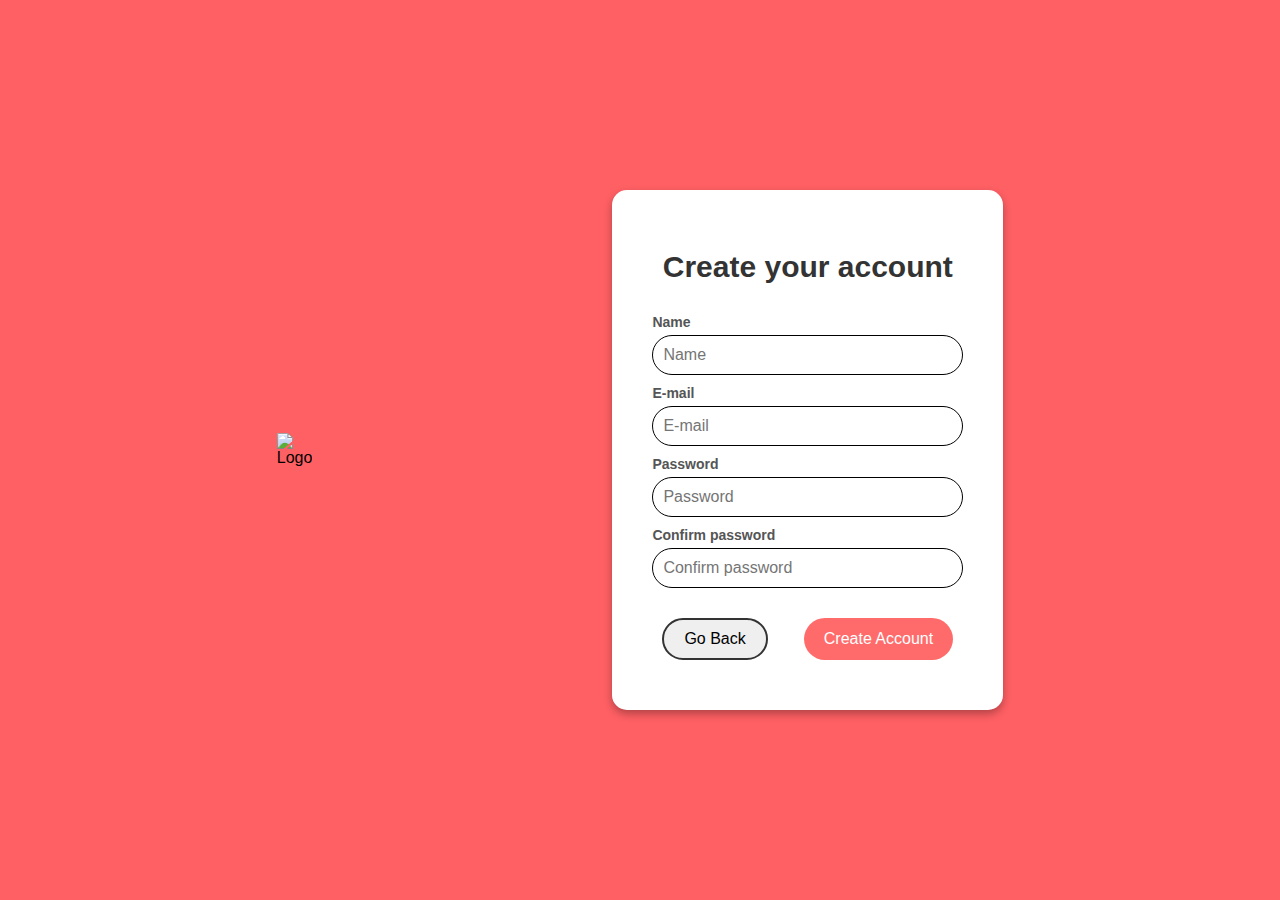
==== src/pages/register.html @ 0debb3a7 "feat(register): add registration page and styling" ====
<!DOCTYPE html>
<html lang="pt-br">
<head>
    <meta charset="UTF-8">
    <meta name="viewport" content="width=device-width, initial-scale=1.0">
    <title>Create Account</title>
    <link rel="stylesheet" href="../styles/register.css">
</head>
<body>
    <div class="container">
        <div class="logo">
            <img src="../../img/logo-pomo.png" alt="Logo">
        </div>
        <div class="form-container">
            <h1>Create your account</h1>
            <form id="create-account-form">
                <label for="name">Name</label>
                <input type="text" id="name" name="name" placeholder="Name" required>

                <label for="email">E-mail</label>
                <input type="email" id="email" name="email" placeholder="E-mail" required>

                <label for="password">Password</label>
                <input type="password" id="password" name="password" placeholder="Password" required>

                <label for="confirm-password">Confirm password</label>
                <input type="password" id="confirm-password" name="confirm-password" placeholder="Confirm password" required>

                <div class="buttons">
                    <button type="button" onclick="window.location.href='login.html'">Go Back</button>
                    <button type="submit">Create Account</button>
                </div>
            </form>
        </div>
    </div>
    <script src="../scripts/register.js"></script>
</body>
</html>
---- src/styles/register.css ----
body {
    font-family: Arial, sans-serif;
    background-color: #FF6064;
    display: flex;
    justify-content: center;
    align-items: center;
    height: 100vh;
    margin: 0;
}

.container {
    display: flex;
    flex-direction: column;
    align-items: center;
    max-width: 100%;
    padding: 20px;
    box-sizing: border-box;
}

.logo img {
    width: 200px;
    height: auto;
    margin-bottom: 20px;
}

.form-container {
    background-color: white;
    padding: 20px;
    border-radius: 15px;
    box-shadow: 0px 4px 8px rgba(0, 0, 0, 0.3);
    width: 100%;
    max-width: 400px;
    box-sizing: border-box;
}

h1 {
    margin-bottom: 20px;
    font-size: 24px;
    color: #333;
    text-align: center;
}

form {
    display: flex;
    flex-direction: column;
}

label {
    margin-top: 10px;
    font-size: 14px;
    color: #555;
    font-weight: bold;
}

input {
    padding: 10px;
    margin-top: 5px;
    border: 1px solid #ddd;
    border-radius: 25px;
    font-size: 16px;
    outline: none;
    border-color: #000000;
}

input::placeholder {
    margin-left: 30px;
}

.buttons {
    display: flex;
    justify-content: space-between;
    margin-top: 20px;
}

button {
    margin: 10px;
    padding: 10px 20px;
    border-radius: 25px;
    font-size: 16px;
    cursor: pointer;
    border: 2px solid #333;
}

button[type="submit"] {
    background-color: #FF6B6B;
    color: white;
    border: none;
}

button:hover {
    box-shadow: 0px 4px 8px rgba(0, 0, 0, 0.3);
}

@media (min-width: 768px) {
    .container {
        flex-direction: row;
    }

    .logo img {
        width: 150px;
        margin-right: 30px;
        margin-bottom: 0;
    }

    .form-container {
        width: 100%;
        max-width: 500px;
    }
}

@media (min-width: 1024px) {
    .logo img {
        width: 400px;
        margin-right: 300px;
    }

    .form-container {
        padding: 40px;
        max-width: 600px;
    }

    h1 {
        font-size: 30px;
    }
}
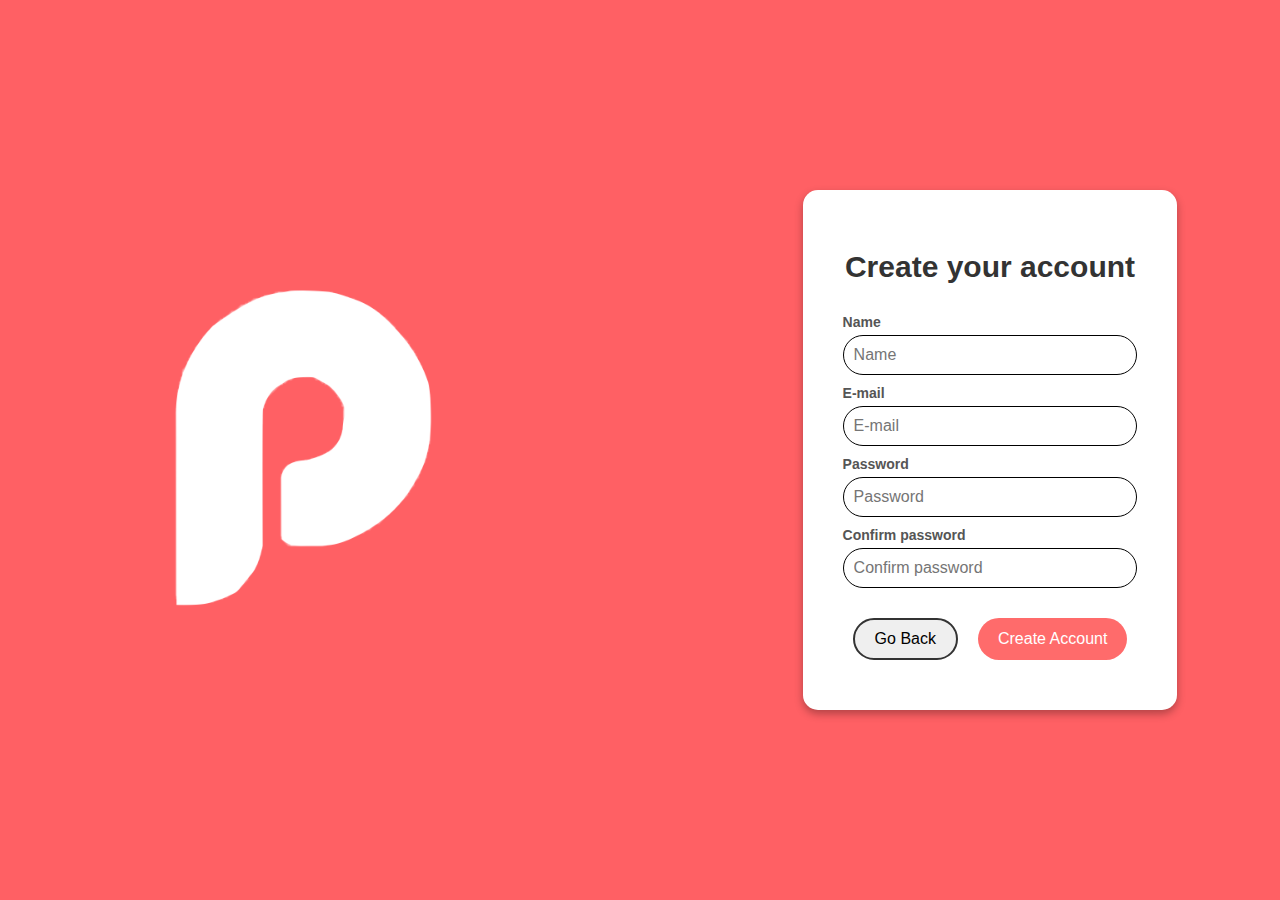
==== commit a5f27b23: "style(logo): adjust direction of logo" ====
--- a/src/pages/register.html
+++ b/src/pages/register.html
@@ -9,7 +9,7 @@
 <body>
     <div class="container">
         <div class="logo">
-            <img src="../../img/logo-pomo.png" alt="Logo">
+            <img src="../../assets/logo-pomo.png" alt="Logo">
         </div>
         <div class="form-container">
             <h1>Create your account</h1>
